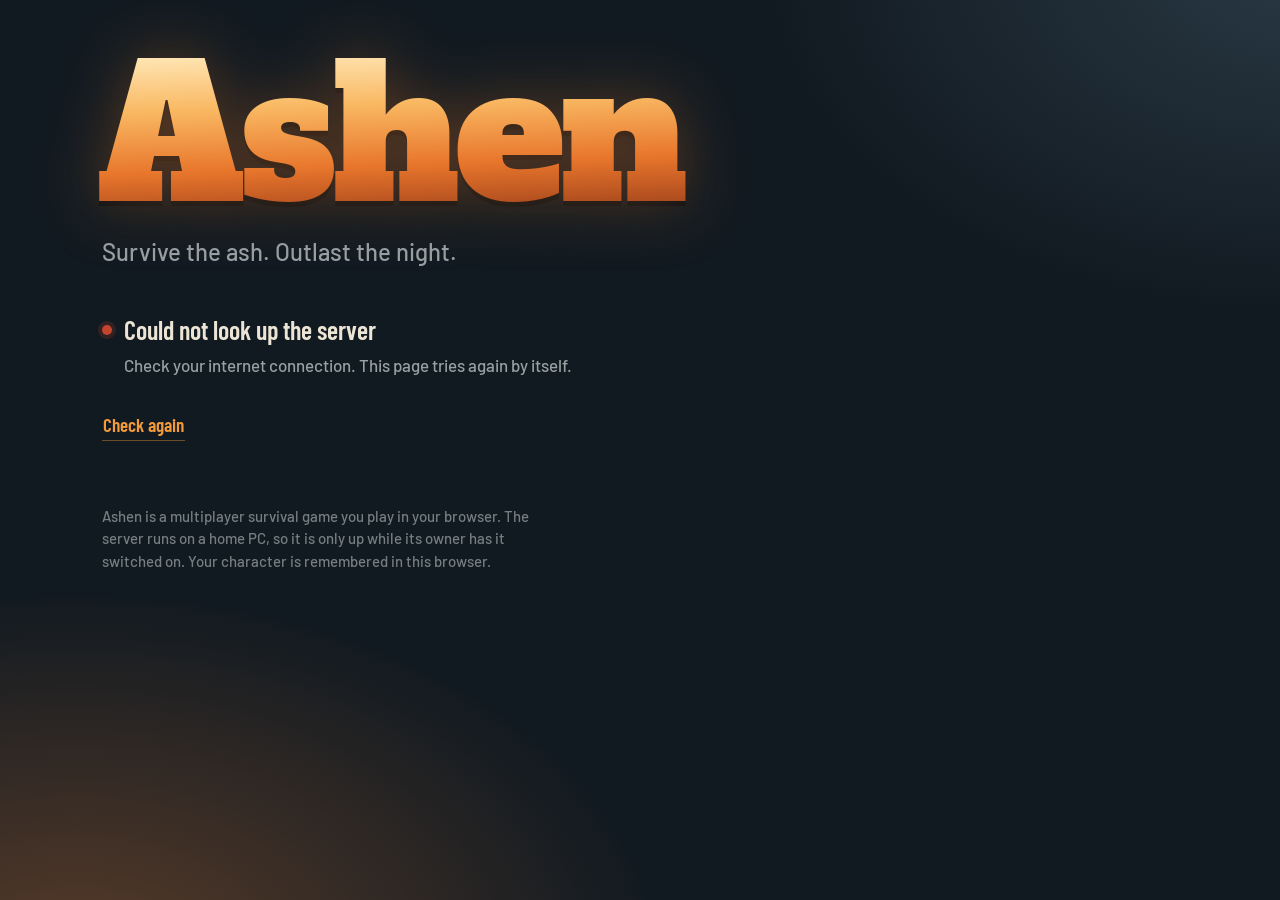
==== index.html @ e6b2dcb2 "Update the Ashen front door page" ====
<!doctype html>
<html lang="en">
<head>
<meta charset="utf-8">
<meta name="viewport" content="width=device-width,initial-scale=1">
<title>Ashen</title>
<meta name="description" content="Ashen is a multiplayer survival game you play in your browser. Survive the ash. Outlast the night.">
<meta name="theme-color" content="#121a21">
<link rel="preconnect" href="https://fonts.googleapis.com">
<link rel="preconnect" href="https://fonts.gstatic.com" crossorigin>
<link rel="stylesheet" href="https://fonts.googleapis.com/css2?family=Alfa+Slab+One&family=Barlow:wght@500;600&family=Barlow+Condensed:wght@600;700&display=swap">
<style>
/* The front door to Ashen. This page never changes address; it finds where the game server is right now and sends you there.
   Same look as the game's home screen: a clearing at night, a campfire off the bottom-left, the moon at the top-right. */
:root{--night:#121a21;--ash:#97a0a3;--bone:#ece5d5;--ember:#f39a3b;--ember-lo:#9a4a17;--cinder:#c4452e;--lichen:#a3b886}
*{box-sizing:border-box}
html,body{min-height:100%;margin:0}
body{display:flex;align-items:center;background:
  radial-gradient(ellipse 65% 60% at 6% 108%,rgba(255,140,60,.3),transparent 70%),
  radial-gradient(ellipse 60% 55% at 102% -4%,rgba(90,122,144,.32),transparent 70%),var(--night);
  color:var(--bone);font:500 18px/1.5 'Barlow',system-ui,sans-serif;-webkit-font-smoothing:antialiased}
main{width:100%;max-width:820px;padding:56px clamp(20px,8vw,120px)}
h1{margin:0 0 0 -.05em;font:400 clamp(92px,19vw,184px)/.88 'Alfa Slab One',Georgia,serif;letter-spacing:-.025em}
h1 span{display:inline-block;padding:0 4px 10px;background:linear-gradient(178deg,#ffe8b8 0%,#f9b862 30%,#e8762c 62%,#8a3216 100%);-webkit-background-clip:text;background-clip:text;color:transparent;filter:drop-shadow(0 0 30px rgba(243,130,48,.32)) drop-shadow(0 5px 0 rgba(6,9,12,.55))}
.tag{margin:6px 0 44px;color:var(--ash);font-size:clamp(19px,2.6vw,24px)}
.status{display:flex;align-items:center;gap:12px;font:600 clamp(22px,3vw,26px)/1.2 'Barlow Condensed',sans-serif}
.dot{flex:none;width:10px;height:10px;border-radius:50%;background:var(--ash)}
.dot.wait{animation:pulse 1.1s ease-in-out infinite}
.dot.ok{background:var(--lichen);box-shadow:0 0 0 4px rgba(163,184,134,.16)}
.dot.bad{background:var(--cinder);box-shadow:0 0 0 4px rgba(196,69,46,.18)}
@keyframes pulse{50%{opacity:.25}}
.sub{margin:8px 0 0 22px;color:var(--ash);font-size:17px;max-width:54ch}
.actions{display:flex;flex-wrap:wrap;align-items:center;gap:18px;margin-top:30px}
.go{display:inline-flex;align-items:center;justify-content:center;height:64px;min-width:220px;padding:0 34px;border-radius:12px;
  background:linear-gradient(180deg,#f8ae50,#ef9233);color:#2b1406;text-decoration:none;font:400 30px/1 'Alfa Slab One',Georgia,serif;
  box-shadow:0 5px 0 var(--ember-lo),0 22px 44px -16px rgba(243,130,48,.6),inset 0 1px 0 rgba(255,236,200,.65)}
.go:hover{background:linear-gradient(180deg,#ffbb62,#f59c3c)}
.go:active{transform:translateY(4px);box-shadow:0 1px 0 var(--ember-lo),inset 0 1px 0 rgba(255,236,200,.65)}
.retry{font:600 19px 'Barlow Condensed',sans-serif;color:var(--ember);background:none;border:0;border-bottom:1px solid rgba(243,154,59,.4);padding:4px 1px;cursor:pointer}
.retry:hover{color:#ffd28a;border-bottom-color:#ffd28a}
.go:focus-visible,.retry:focus-visible{outline:2px solid #ffd28a;outline-offset:4px}
[hidden]{display:none!important}
.foot{margin:64px 0 0;color:rgba(151,160,163,.75);font-size:15px;max-width:58ch}
@media (prefers-reduced-motion:reduce){.dot.wait{animation:none}}
</style>
</head>
<body>
<main>
  <h1><span>Ashen</span></h1>
  <p class="tag">Survive the ash. Outlast the night.</p>

  <div class="status" role="status" aria-live="polite"><i class="dot wait" id="dot" aria-hidden="true"></i><span id="msg">Finding the server…</span></div>
  <p class="sub" id="sub"></p>
  <div class="actions">
    <a class="go" id="go" href="#" hidden>Play</a>
    <button class="retry" id="retry" type="button" hidden>Check again</button>
  </div>

  <p class="foot">Ashen is a multiplayer survival game you play in your browser. The server runs on a home PC, so it is only up while its owner has it switched on. Your character is remembered in this browser.</p>
</main>
<script>
'use strict';
const $ = id => document.getElementById(id);
const local = /^(localhost|127\.0\.0\.1)$/.test(location.hostname);   // testing the page on the PC that runs the server
// where the current link is kept: this site's own link.json, and the same file through GitHub's API (which is never stale)
const owner = location.hostname.endsWith('.github.io') ? location.hostname.split('.')[0] : null;
const repo = owner && (location.pathname.split('/')[1] || `${owner}.github.io`);
const API = owner ? `https://api.github.com/repos/${owner}/${repo}/contents/link.json` : null;
const SAFE = local ? /^https?:\/\/(127\.0\.0\.1|localhost)(:\d+)?$|^https:\/\/[a-z0-9-]+\.trycloudflare\.com$/ : /^https:\/\/[a-z0-9-]+\.trycloudflare\.com$/;   // the only places this page will send you

// Your character: the server knows you by a secret key. The game's address changes whenever the server restarts, so this page
// keeps your key and hands it to the game every time. Without it you would start over after every restart.
const KEY = 'ashen-player-key';
function playerKey(){
  let k = null; try { k = localStorage.getItem(KEY); } catch (e) {}
  if (!k || !/^[A-Za-z0-9_-]{43}$/.test(k)){
    const b = crypto.getRandomValues(new Uint8Array(32));
    k = btoa(String.fromCharCode(...b)).replace(/\+/g, '-').replace(/\//g, '_').replace(/=+$/, '');
    try { localStorage.setItem(KEY, k); } catch (e) {}
  }
  return k;
}

const show = (state, msg, sub) => { $('dot').className = 'dot ' + state; $('msg').textContent = msg; $('sub').textContent = sub || ''; };
const ago = t => { const s = Math.max(0, (Date.now() - t)/1000); if (s < 90) return 'a minute ago'; if (s < 3600) return Math.round(s/60) + ' minutes ago'; if (s < 172800) return Math.round(s/3600) + ' hours ago'; return Math.round(s/86400) + ' days ago'; };
const withTimeout = (p, ms) => Promise.race([p, new Promise((_, no) => setTimeout(() => no(new Error('timeout')), ms))]);

async function readLink(){
  const tries = [];
  if (API) tries.push(() => fetch(API, { headers: { Accept: 'application/vnd.github.raw+json' }, cache: 'no-store' }));
  tries.push(() => fetch('link.json?t=' + Date.now(), { cache: 'no-store' }));
  for (const t of tries){
    try { const r = await withTimeout(t(), 8000); if (r.ok) return await r.json(); } catch (e) {}
  }
  return null;
}

let timer = null;
async function check(){
  clearTimeout(timer); $('retry').hidden = true;
  show('wait', 'Finding the server…');
  const info = await readLink();
  if (!info){ return later('bad', 'Could not look up the server', 'Check your internet connection. This page tries again by itself.'); }
  const url = typeof info.url === 'string' ? info.url.replace(/\/+$/, '') : '';
  const when = Date.parse(info.at);
  if (!info.online || !SAFE.test(url)) return later('bad', 'The server is offline', Number.isFinite(when) ? `It was last switched off ${ago(when)}. This page checks again every 20 seconds.` : 'This page checks again every 20 seconds.');
  let st = null;
  try { const r = await withTimeout(fetch(url + '/status', { cache: 'no-store' }), 8000); if (r.ok) st = await r.json(); } catch (e) {}
  if (!st) return later('bad', 'The server is not answering', 'It may be starting up or just switched off. This page checks again every 20 seconds.');
  const n = st.online | 0, max = st.max | 0, full = max && n >= max;
  const go = url + '/#t=' + playerKey();
  $('go').href = go; $('go').hidden = false;
  if (full) return later('bad', `The server is full (${n} of ${max})`, 'Someone has to leave first. This page checks again every 20 seconds.', true);
  show('ok', n ? `${n} of ${max} survivors online` : `The server is up. Room for ${max}.`, 'Taking you there…');
  setTimeout(() => location.replace(go), 900);
}
function later(state, msg, sub, keepPlay){
  show(state, msg, sub); $('retry').hidden = false; if (!keepPlay) $('go').hidden = true;
  timer = setTimeout(check, 20000);
}
$('retry').addEventListener('click', check);
check();
</script>
</body>
</html>
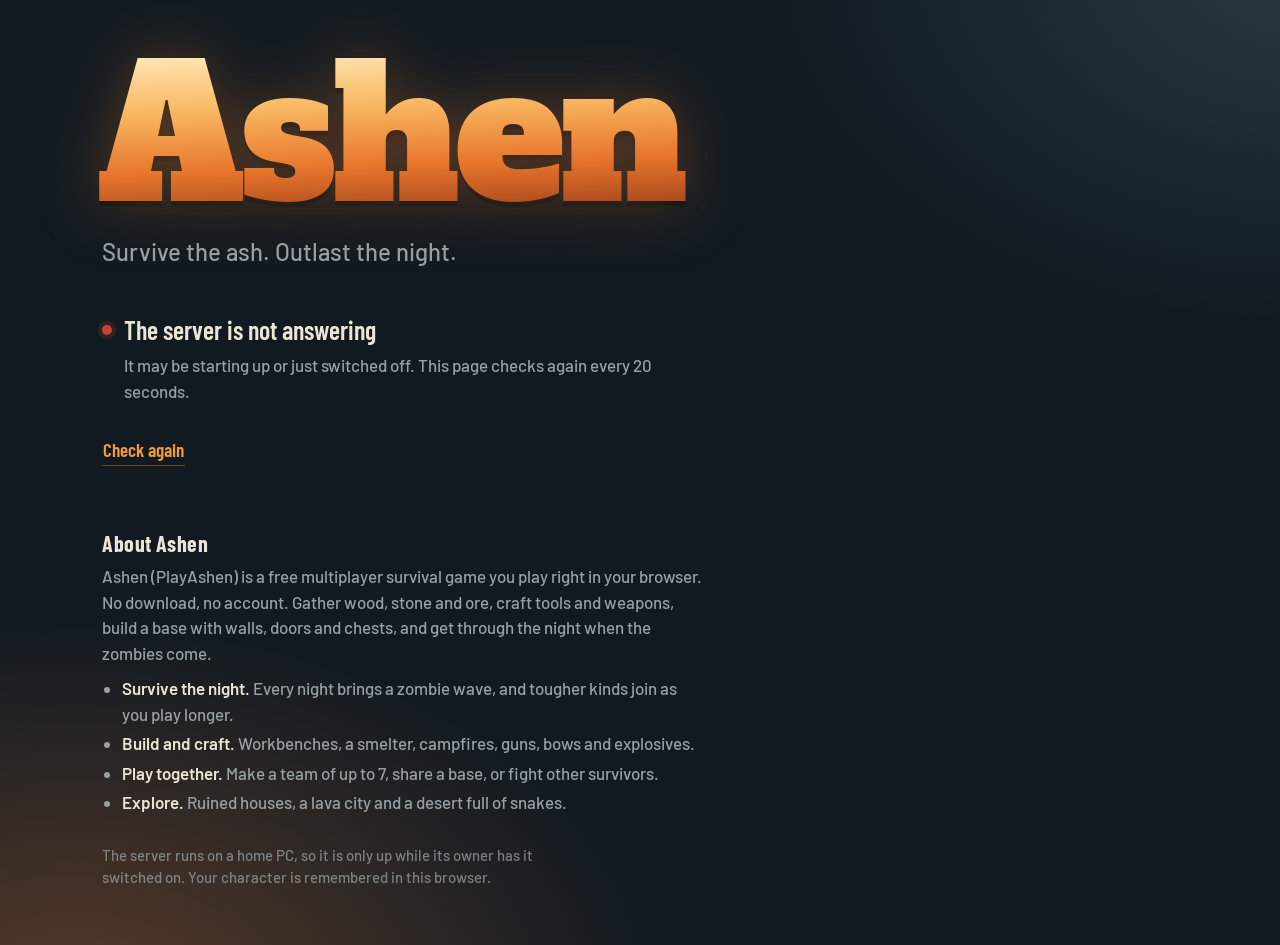
==== commit 143c43ab: "Update the Ashen front door page" ====
--- a/index.html
+++ b/index.html
@@ -3,9 +3,25 @@
 <head>
 <meta charset="utf-8">
 <meta name="viewport" content="width=device-width,initial-scale=1">
-<title>Ashen</title>
-<meta name="description" content="Ashen is a multiplayer survival game you play in your browser. Survive the ash. Outlast the night.">
+<title>PlayAshen – Free Multiplayer Survival Game in Your Browser</title>
+<meta name="description" content="PlayAshen: Ashen is a free multiplayer survival game you play in your browser, no download. Gather, craft, build a base, team up and survive the zombie nights.">
+<meta name="robots" content="index, follow">
+<link rel="canonical" href="https://playashen.github.io/">
+<link rel="icon" type="image/png" sizes="192x192" href="icon-192.png">
+<link rel="icon" type="image/svg+xml" href="icon.svg">
+<link rel="apple-touch-icon" href="icon-192.png">
+<meta property="og:image" content="https://playashen.github.io/icon-512.png">
+<meta property="og:image:width" content="512">
+<meta property="og:image:height" content="512">
+<meta property="og:image:alt" content="The Ashen campfire logo">
+<meta property="og:type" content="website">
+<meta property="og:site_name" content="PlayAshen">
+<meta property="og:title" content="PlayAshen – Free Multiplayer Survival Game in Your Browser">
+<meta property="og:description" content="Gather, craft, build a base, team up and survive the zombie nights. Free, in your browser, no download.">
+<meta property="og:url" content="https://playashen.github.io/">
+<meta name="twitter:card" content="summary">
 <meta name="theme-color" content="#121a21">
+<script type="application/ld+json">{"@context":"https://schema.org","@type":"VideoGame","name":"Ashen","alternateName":"PlayAshen","url":"https://playashen.github.io/","image":"https://playashen.github.io/icon-512.png","description":"A free multiplayer survival game you play in your browser. Gather, craft, build a base, team up and survive the zombie nights.","genre":["Survival","Multiplayer","Sandbox"],"gamePlatform":"Web browser","playMode":["MultiPlayer","CoOp"],"applicationCategory":"Game","operatingSystem":"Any (web browser)","offers":{"@type":"Offer","price":"0","priceCurrency":"USD"}}</script>
 <link rel="preconnect" href="https://fonts.googleapis.com">
 <link rel="preconnect" href="https://fonts.gstatic.com" crossorigin>
 <link rel="stylesheet" href="https://fonts.googleapis.com/css2?family=Alfa+Slab+One&family=Barlow:wght@500;600&family=Barlow+Condensed:wght@600;700&display=swap">
@@ -40,7 +56,13 @@
 .retry:hover{color:#ffd28a;border-bottom-color:#ffd28a}
 .go:focus-visible,.retry:focus-visible{outline:2px solid #ffd28a;outline-offset:4px}
 [hidden]{display:none!important}
-.foot{margin:64px 0 0;color:rgba(151,160,163,.75);font-size:15px;max-width:58ch}
+.about{margin:64px 0 0;max-width:60ch;color:var(--ash);font-size:17px}
+.about h2{margin:0 0 8px;color:var(--bone);font:700 22px/1.2 'Barlow Condensed',sans-serif;letter-spacing:.02em}
+.about p{margin:0 0 10px}
+.about ul{margin:0;padding-left:20px}
+.about li{margin:4px 0}
+.about b{color:var(--bone);font-weight:600}
+.foot{margin:28px 0 0;color:rgba(151,160,163,.75);font-size:15px;max-width:58ch}
 @media (prefers-reduced-motion:reduce){.dot.wait{animation:none}}
 </style>
 </head>
@@ -56,7 +78,18 @@
     <button class="retry" id="retry" type="button" hidden>Check again</button>
   </div>
 
-  <p class="foot">Ashen is a multiplayer survival game you play in your browser. The server runs on a home PC, so it is only up while its owner has it switched on. Your character is remembered in this browser.</p>
+  <section class="about" aria-labelledby="about-h">
+    <h2 id="about-h">About Ashen</h2>
+    <p>Ashen (PlayAshen) is a free multiplayer survival game you play right in your browser. No download, no account. Gather wood, stone and ore, craft tools and weapons, build a base with walls, doors and chests, and get through the night when the zombies come.</p>
+    <ul>
+      <li><b>Survive the night.</b> Every night brings a zombie wave, and tougher kinds join as you play longer.</li>
+      <li><b>Build and craft.</b> Workbenches, a smelter, campfires, guns, bows and explosives.</li>
+      <li><b>Play together.</b> Make a team of up to 7, share a base, or fight other survivors.</li>
+      <li><b>Explore.</b> Ruined houses, a lava city and a desert full of snakes.</li>
+    </ul>
+  </section>
+
+  <p class="foot">The server runs on a home PC, so it is only up while its owner has it switched on. Your character is remembered in this browser.</p>
 </main>
 <script>
 'use strict';
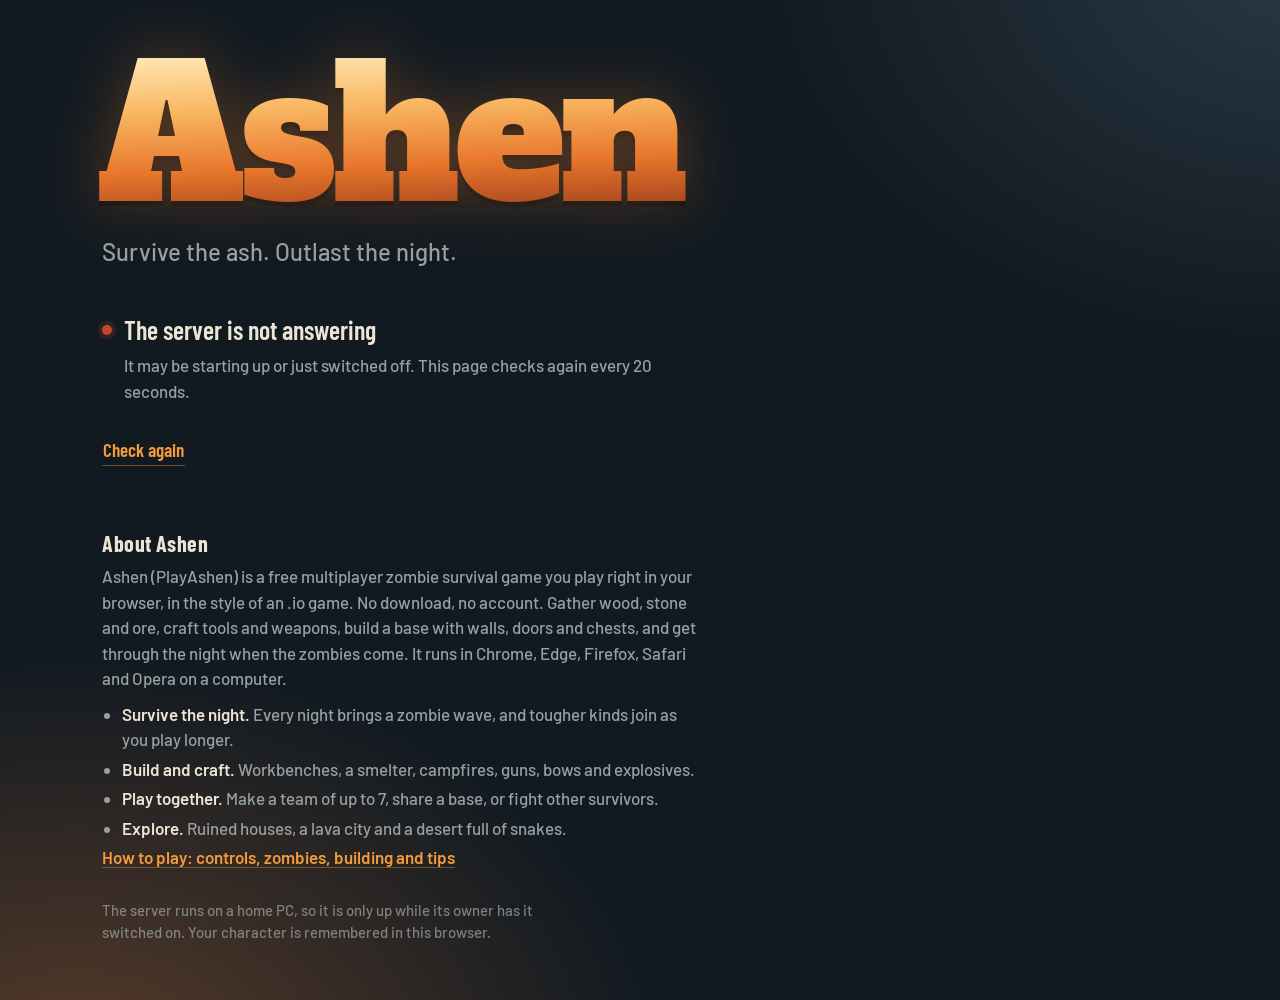
==== commit 5af07915: "Update the Ashen front door page" ====
--- a/index.html
+++ b/index.html
@@ -3,25 +3,33 @@
 <head>
 <meta charset="utf-8">
 <meta name="viewport" content="width=device-width,initial-scale=1">
-<title>PlayAshen – Free Multiplayer Survival Game in Your Browser</title>
-<meta name="description" content="PlayAshen: Ashen is a free multiplayer survival game you play in your browser, no download. Gather, craft, build a base, team up and survive the zombie nights.">
-<meta name="robots" content="index, follow">
+<title>PlayAshen – Free Multiplayer Zombie Survival Game in Your Browser</title>
+<meta name="description" content="Ashen is a free multiplayer zombie survival game you play in your browser, no download or account. Gather, craft, build a base, team up with friends and survive the night.">
+<meta name="robots" content="index, follow, max-image-preview:large">
 <link rel="canonical" href="https://playashen.github.io/">
+<link rel="manifest" href="manifest.webmanifest">
 <link rel="icon" type="image/png" sizes="192x192" href="icon-192.png">
 <link rel="icon" type="image/svg+xml" href="icon.svg">
 <link rel="apple-touch-icon" href="icon-192.png">
-<meta property="og:image" content="https://playashen.github.io/icon-512.png">
-<meta property="og:image:width" content="512">
-<meta property="og:image:height" content="512">
-<meta property="og:image:alt" content="The Ashen campfire logo">
+<meta name="application-name" content="Ashen">
+<meta name="apple-mobile-web-app-title" content="Ashen">
+<!-- the picture shown when the link is shared (Discord, Reddit, X, WhatsApp, iMessage...): 1200 x 630 -->
+<meta property="og:image" content="https://playashen.github.io/og-card.jpg">
+<meta property="og:image:width" content="1200">
+<meta property="og:image:height" content="630">
+<meta property="og:image:alt" content="Ashen: a lone survivor by a campfire under a burning moon. Free multiplayer survival in your browser.">
 <meta property="og:type" content="website">
+<meta property="og:locale" content="en_US">
 <meta property="og:site_name" content="PlayAshen">
-<meta property="og:title" content="PlayAshen – Free Multiplayer Survival Game in Your Browser">
-<meta property="og:description" content="Gather, craft, build a base, team up and survive the zombie nights. Free, in your browser, no download.">
+<meta property="og:title" content="Ashen – Free Multiplayer Zombie Survival in Your Browser">
+<meta property="og:description" content="Gather, craft, build a base, team up with friends and survive the zombie nights. Free, in your browser, no download.">
 <meta property="og:url" content="https://playashen.github.io/">
-<meta name="twitter:card" content="summary">
+<meta name="twitter:card" content="summary_large_image">
+<meta name="twitter:title" content="Ashen – Free Multiplayer Zombie Survival in Your Browser">
+<meta name="twitter:description" content="Gather, craft, build a base, team up with friends and survive the zombie nights. Free, no download.">
+<meta name="twitter:image" content="https://playashen.github.io/og-card.jpg">
 <meta name="theme-color" content="#121a21">
-<script type="application/ld+json">{"@context":"https://schema.org","@type":"VideoGame","name":"Ashen","alternateName":"PlayAshen","url":"https://playashen.github.io/","image":"https://playashen.github.io/icon-512.png","description":"A free multiplayer survival game you play in your browser. Gather, craft, build a base, team up and survive the zombie nights.","genre":["Survival","Multiplayer","Sandbox"],"gamePlatform":"Web browser","playMode":["MultiPlayer","CoOp"],"applicationCategory":"Game","operatingSystem":"Any (web browser)","offers":{"@type":"Offer","price":"0","priceCurrency":"USD"}}</script>
+<script type="application/ld+json">{"@context":"https://schema.org","@type":"VideoGame","name":"Ashen","alternateName":["PlayAshen","Play Ashen"],"url":"https://playashen.github.io/","image":"https://playashen.github.io/og-card.jpg","thumbnailUrl":"https://playashen.github.io/icon-512.png","description":"A free multiplayer zombie survival game you play in your browser. Gather, craft, build a base, team up with friends and survive the zombie nights.","genre":["Survival","Multiplayer","Sandbox","Zombie","Crafting"],"keywords":"survival game, zombie game, multiplayer browser game, io game, crafting, base building, free online game","gamePlatform":"Web browser","playMode":["MultiPlayer","CoOp"],"numberOfPlayers":{"@type":"QuantitativeValue","minValue":1,"maxValue":60},"applicationCategory":"Game","operatingSystem":"Any (web browser)","inLanguage":"en","isAccessibleForFree":true,"offers":{"@type":"Offer","price":"0","priceCurrency":"USD"}}</script>
 <link rel="preconnect" href="https://fonts.googleapis.com">
 <link rel="preconnect" href="https://fonts.gstatic.com" crossorigin>
 <link rel="stylesheet" href="https://fonts.googleapis.com/css2?family=Alfa+Slab+One&family=Barlow:wght@500;600&family=Barlow+Condensed:wght@600;700&display=swap">
@@ -62,6 +70,9 @@
 .about ul{margin:0;padding-left:20px}
 .about li{margin:4px 0}
 .about b{color:var(--bone);font-weight:600}
+.more{margin:16px 0 0}
+.more a{color:var(--ember);font-weight:600;text-decoration:none;border-bottom:1px solid rgba(243,154,59,.4)}
+.more a:hover{color:#ffd28a;border-bottom-color:#ffd28a}
 .foot{margin:28px 0 0;color:rgba(151,160,163,.75);font-size:15px;max-width:58ch}
 @media (prefers-reduced-motion:reduce){.dot.wait{animation:none}}
 </style>
@@ -80,13 +91,14 @@
 
   <section class="about" aria-labelledby="about-h">
     <h2 id="about-h">About Ashen</h2>
-    <p>Ashen (PlayAshen) is a free multiplayer survival game you play right in your browser. No download, no account. Gather wood, stone and ore, craft tools and weapons, build a base with walls, doors and chests, and get through the night when the zombies come.</p>
+    <p>Ashen (PlayAshen) is a free multiplayer zombie survival game you play right in your browser, in the style of an .io game. No download, no account. Gather wood, stone and ore, craft tools and weapons, build a base with walls, doors and chests, and get through the night when the zombies come. It runs in Chrome, Edge, Firefox, Safari and Opera on a computer.</p>
     <ul>
       <li><b>Survive the night.</b> Every night brings a zombie wave, and tougher kinds join as you play longer.</li>
       <li><b>Build and craft.</b> Workbenches, a smelter, campfires, guns, bows and explosives.</li>
       <li><b>Play together.</b> Make a team of up to 7, share a base, or fight other survivors.</li>
       <li><b>Explore.</b> Ruined houses, a lava city and a desert full of snakes.</li>
     </ul>
+    <p class="more"><a href="guide.html">How to play: controls, zombies, building and tips</a></p>
   </section>
 
   <p class="foot">The server runs on a home PC, so it is only up while its owner has it switched on. Your character is remembered in this browser.</p>
@@ -104,6 +116,9 @@
 // Your character: the server knows you by a secret key. The game's address changes whenever the server restarts, so this page
 // keeps your key and hands it to the game every time. Without it you would start over after every restart.
 const KEY = 'ashen-player-key';
+// someone who has played before goes straight into the game; a first-time visitor (or a search engine) stays on this page and
+// presses Play, so they can read what the game is, and search engines see a page instead of a jump to a changing address
+let returning = false; try { returning = !!localStorage.getItem(KEY); } catch (e) {}
 function playerKey(){
   let k = null; try { k = localStorage.getItem(KEY); } catch (e) {}
   if (!k || !/^[A-Za-z0-9_-]{43}$/.test(k)){
@@ -141,12 +156,14 @@
   try { const r = await withTimeout(fetch(url + '/status', { cache: 'no-store' }), 8000); if (r.ok) st = await r.json(); } catch (e) {}
   if (!st) return later('bad', 'The server is not answering', 'It may be starting up or just switched off. This page checks again every 20 seconds.');
   const n = st.online | 0, max = st.max | 0, full = max && n >= max;
-  const go = url + '/#t=' + playerKey();
-  $('go').href = go; $('go').hidden = false;
+  $('go').href = url + '/'; $('go').hidden = false;   // the key is only made (and added) when they actually press Play
   if (full) return later('bad', `The server is full (${n} of ${max})`, 'Someone has to leave first. This page checks again every 20 seconds.', true);
-  show('ok', n ? `${n} of ${max} survivors online` : `The server is up. Room for ${max}.`, 'Taking you there…');
-  setTimeout(() => location.replace(go), 900);
+  const head = n ? `${n} of ${max} survivors online` : `The server is up. Room for ${max}.`;
+  if (!returning){ show('ok', head, 'Press Play to join. No download or account needed.'); timer = setTimeout(check, 60000); return; }
+  show('ok', head, 'Taking you there…');
+  setTimeout(() => location.replace(url + '/#t=' + playerKey()), 900);
 }
+$('go').addEventListener('click', e => { const h = $('go').getAttribute('href'); if (!h || h === '#') return; e.preventDefault(); location.assign(h.replace(/\/?$/, '/') + '#t=' + playerKey()); });
 function later(state, msg, sub, keepPlay){
   show(state, msg, sub); $('retry').hidden = false; if (!keepPlay) $('go').hidden = true;
   timer = setTimeout(check, 20000);
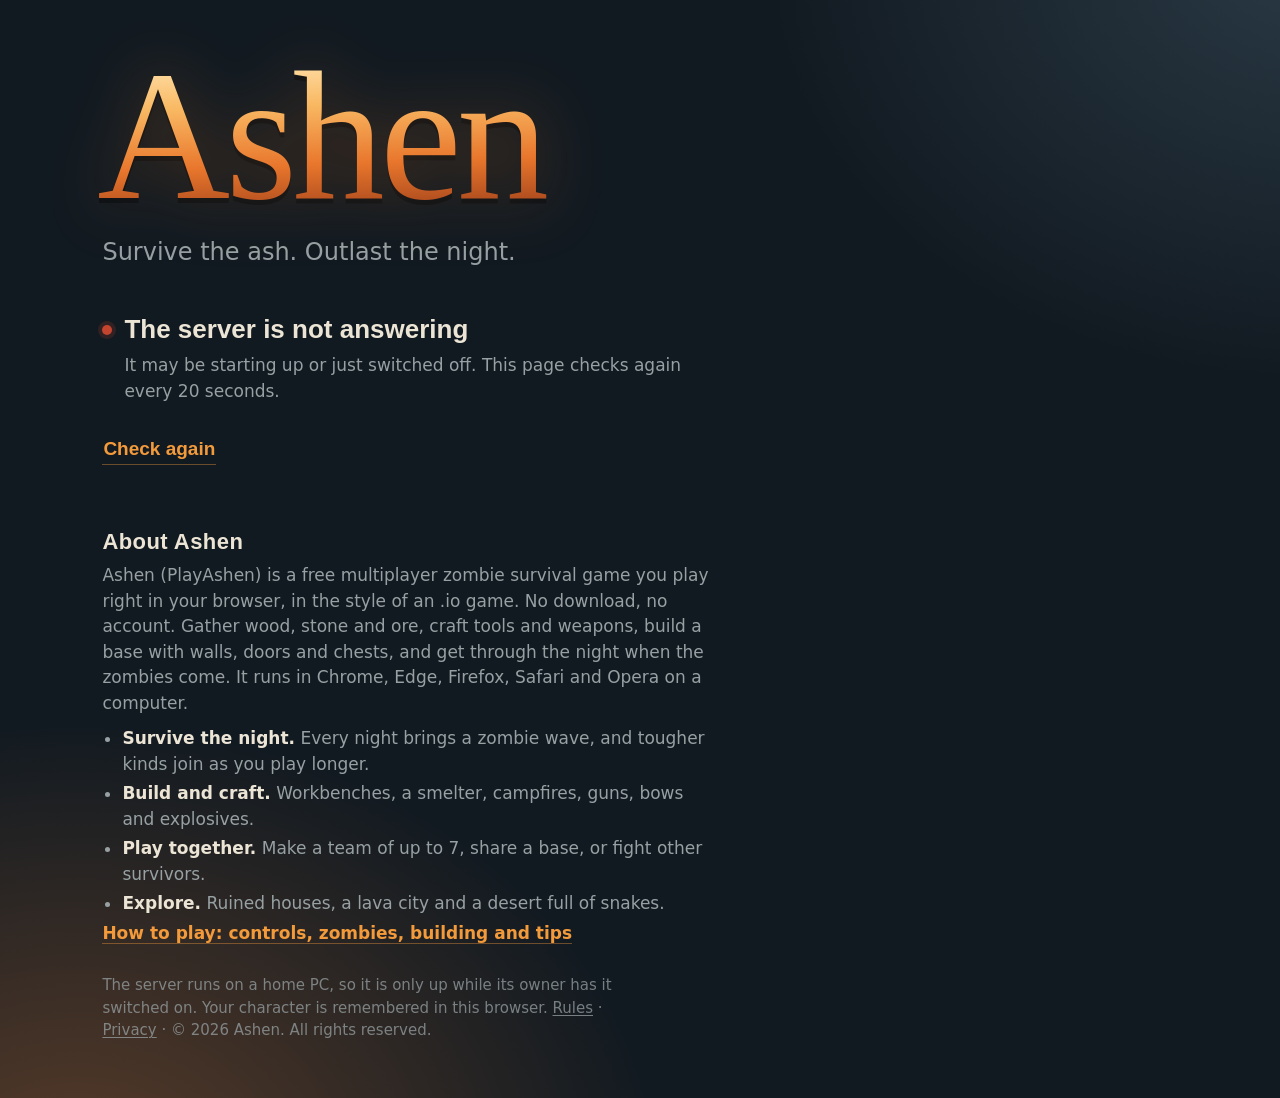
==== commit 956ae092: "Update the Ashen front door page" ====
--- a/index.html
+++ b/index.html
@@ -30,9 +30,7 @@
 <meta name="twitter:image" content="https://playashen.github.io/og-card.jpg">
 <meta name="theme-color" content="#121a21">
 <script type="application/ld+json">{"@context":"https://schema.org","@type":"VideoGame","name":"Ashen","alternateName":["PlayAshen","Play Ashen"],"url":"https://playashen.github.io/","image":"https://playashen.github.io/og-card.jpg","thumbnailUrl":"https://playashen.github.io/icon-512.png","description":"A free multiplayer zombie survival game you play in your browser. Gather, craft, build a base, team up with friends and survive the zombie nights.","genre":["Survival","Multiplayer","Sandbox","Zombie","Crafting"],"keywords":"survival game, zombie game, multiplayer browser game, io game, crafting, base building, free online game","gamePlatform":"Web browser","playMode":["MultiPlayer","CoOp"],"numberOfPlayers":{"@type":"QuantitativeValue","minValue":1,"maxValue":60},"applicationCategory":"Game","operatingSystem":"Any (web browser)","inLanguage":"en","isAccessibleForFree":true,"offers":{"@type":"Offer","price":"0","priceCurrency":"USD"}}</script>
-<link rel="preconnect" href="https://fonts.googleapis.com">
-<link rel="preconnect" href="https://fonts.gstatic.com" crossorigin>
-<link rel="stylesheet" href="https://fonts.googleapis.com/css2?family=Alfa+Slab+One&family=Barlow:wght@500;600&family=Barlow+Condensed:wght@600;700&display=swap">
+<link rel="stylesheet" href="fonts.css">
 <style>
 /* The front door to Ashen. This page never changes address; it finds where the game server is right now and sends you there.
    Same look as the game's home screen: a clearing at night, a campfire off the bottom-left, the moon at the top-right. */
@@ -73,6 +71,8 @@
 .more{margin:16px 0 0}
 .more a{color:var(--ember);font-weight:600;text-decoration:none;border-bottom:1px solid rgba(243,154,59,.4)}
 .more a:hover{color:#ffd28a;border-bottom-color:#ffd28a}
+.foot a{color:inherit;text-underline-offset:2px}
+.foot a:hover{color:var(--bone)}
 .foot{margin:28px 0 0;color:rgba(151,160,163,.75);font-size:15px;max-width:58ch}
 @media (prefers-reduced-motion:reduce){.dot.wait{animation:none}}
 </style>
@@ -101,7 +101,7 @@
     <p class="more"><a href="guide.html">How to play: controls, zombies, building and tips</a></p>
   </section>
 
-  <p class="foot">The server runs on a home PC, so it is only up while its owner has it switched on. Your character is remembered in this browser.</p>
+  <p class="foot">The server runs on a home PC, so it is only up while its owner has it switched on. Your character is remembered in this browser. <a href="rules.html">Rules</a> · <a href="privacy.html">Privacy</a> · © 2026 Ashen. All rights reserved.</p>
 </main>
 <script>
 'use strict';
@@ -119,6 +119,15 @@
 // someone who has played before goes straight into the game; a first-time visitor (or a search engine) stays on this page and
 // presses Play, so they can read what the game is, and search engines see a page instead of a jump to a changing address
 let returning = false; try { returning = !!localStorage.getItem(KEY); } catch (e) {}
+// where this visitor came from, for the server's play statistics: just a site name (reddit.com) or a tag you put on your own
+// links (playashen.github.io/?ref=tiktok). Nothing else about the visit is recorded, and nothing is sent until they press Play.
+const REF = (() => {
+  const tag = (new URLSearchParams(location.search).get('ref') || '').toLowerCase();
+  if (/^[a-z0-9_-]{1,40}$/.test(tag)) return tag;
+  try { const h = new URL(document.referrer).hostname.replace(/^www\./, ''); if (h && h !== location.hostname && /^[a-z0-9.-]{1,60}$/.test(h)) return h; } catch (e) {}
+  return '';
+})();
+const gameLink = base => base.replace(/\/?$/, '/') + '#t=' + playerKey() + (REF ? '&r=' + REF : '');
 function playerKey(){
   let k = null; try { k = localStorage.getItem(KEY); } catch (e) {}
   if (!k || !/^[A-Za-z0-9_-]{43}$/.test(k)){
@@ -161,9 +170,9 @@
   const head = n ? `${n} of ${max} survivors online` : `The server is up. Room for ${max}.`;
   if (!returning){ show('ok', head, 'Press Play to join. No download or account needed.'); timer = setTimeout(check, 60000); return; }
   show('ok', head, 'Taking you there…');
-  setTimeout(() => location.replace(url + '/#t=' + playerKey()), 900);
+  setTimeout(() => location.replace(gameLink(url)), 900);
 }
-$('go').addEventListener('click', e => { const h = $('go').getAttribute('href'); if (!h || h === '#') return; e.preventDefault(); location.assign(h.replace(/\/?$/, '/') + '#t=' + playerKey()); });
+$('go').addEventListener('click', e => { const h = $('go').getAttribute('href'); if (!h || h === '#') return; e.preventDefault(); location.assign(gameLink(h)); });
 function later(state, msg, sub, keepPlay){
   show(state, msg, sub); $('retry').hidden = false; if (!keepPlay) $('go').hidden = true;
   timer = setTimeout(check, 20000);
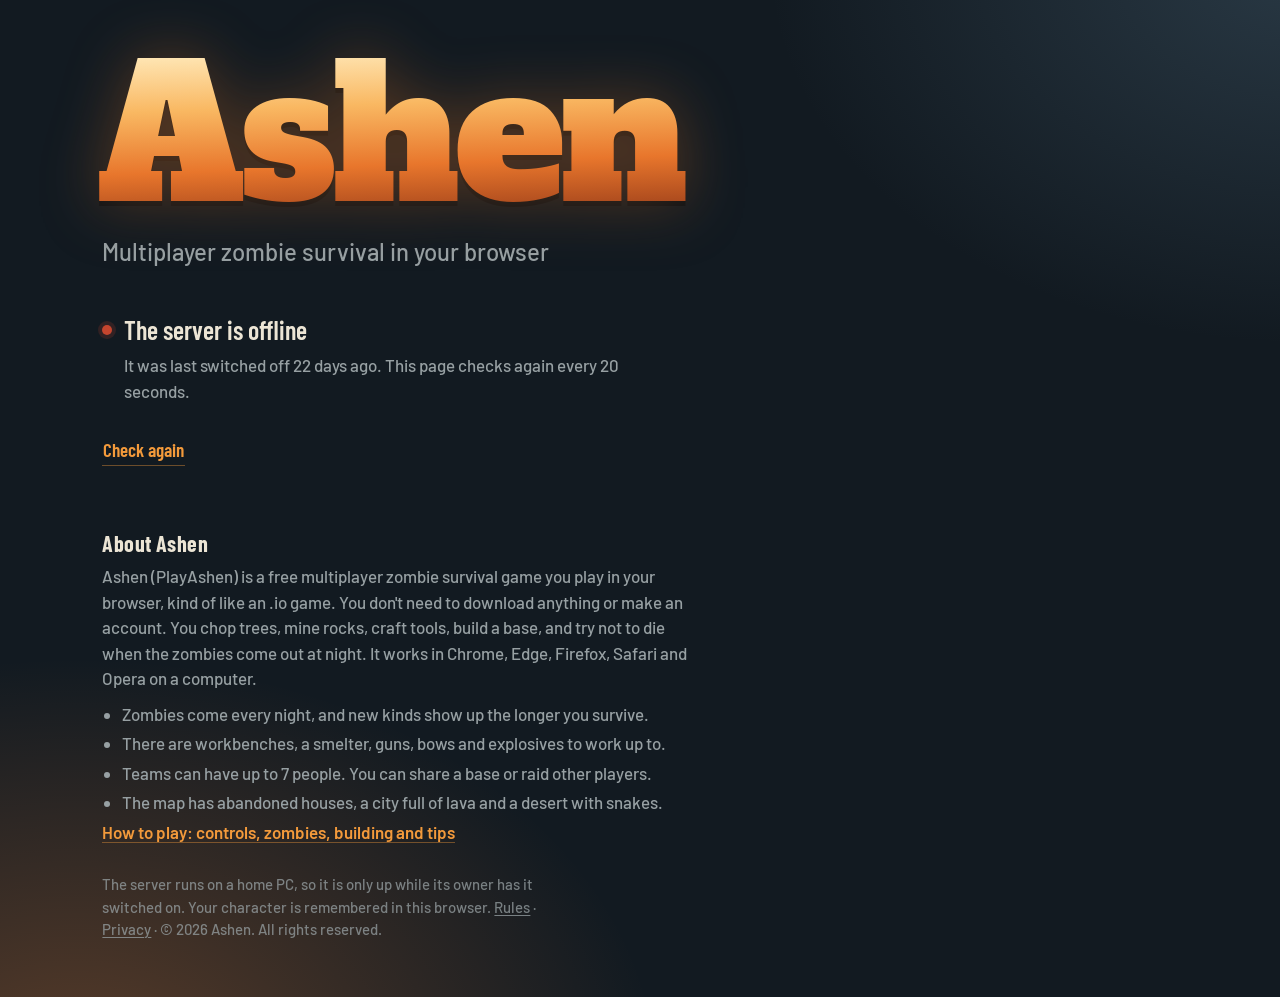
==== commit 310284cf: "Update the Ashen front door page" ====
--- a/index.html
+++ b/index.html
@@ -17,7 +17,7 @@
 <meta property="og:image" content="https://playashen.github.io/og-card.jpg">
 <meta property="og:image:width" content="1200">
 <meta property="og:image:height" content="630">
-<meta property="og:image:alt" content="Ashen: a lone survivor by a campfire under a burning moon. Free multiplayer survival in your browser.">
+<meta property="og:image:alt" content="Ashen: a player by a campfire at night. Free multiplayer survival in your browser.">
 <meta property="og:type" content="website">
 <meta property="og:locale" content="en_US">
 <meta property="og:site_name" content="PlayAshen">
@@ -80,7 +80,7 @@
 <body>
 <main>
   <h1><span>Ashen</span></h1>
-  <p class="tag">Survive the ash. Outlast the night.</p>
+  <p class="tag">Multiplayer zombie survival in your browser</p>
 
   <div class="status" role="status" aria-live="polite"><i class="dot wait" id="dot" aria-hidden="true"></i><span id="msg">Finding the server…</span></div>
   <p class="sub" id="sub"></p>
@@ -91,12 +91,12 @@
 
   <section class="about" aria-labelledby="about-h">
     <h2 id="about-h">About Ashen</h2>
-    <p>Ashen (PlayAshen) is a free multiplayer zombie survival game you play right in your browser, in the style of an .io game. No download, no account. Gather wood, stone and ore, craft tools and weapons, build a base with walls, doors and chests, and get through the night when the zombies come. It runs in Chrome, Edge, Firefox, Safari and Opera on a computer.</p>
+    <p>Ashen (PlayAshen) is a free multiplayer zombie survival game you play in your browser, kind of like an .io game. You don't need to download anything or make an account. You chop trees, mine rocks, craft tools, build a base, and try not to die when the zombies come out at night. It works in Chrome, Edge, Firefox, Safari and Opera on a computer.</p>
     <ul>
-      <li><b>Survive the night.</b> Every night brings a zombie wave, and tougher kinds join as you play longer.</li>
-      <li><b>Build and craft.</b> Workbenches, a smelter, campfires, guns, bows and explosives.</li>
-      <li><b>Play together.</b> Make a team of up to 7, share a base, or fight other survivors.</li>
-      <li><b>Explore.</b> Ruined houses, a lava city and a desert full of snakes.</li>
+      <li>Zombies come every night, and new kinds show up the longer you survive.</li>
+      <li>There are workbenches, a smelter, guns, bows and explosives to work up to.</li>
+      <li>Teams can have up to 7 people. You can share a base or raid other players.</li>
+      <li>The map has abandoned houses, a city full of lava and a desert with snakes.</li>
     </ul>
     <p class="more"><a href="guide.html">How to play: controls, zombies, building and tips</a></p>
   </section>
--- a/fonts.css
+++ b/fonts.css
@@ -0,0 +1,9 @@
+/* Fonts served from this site (not Google), so visiting does not send your address to Google. SIL Open Font License: see fonts/OFL-*.txt */
+@font-face{font-family:'Alfa Slab One';font-style:normal;font-weight:400;font-display:swap;src:url(fonts/alfa-slab-one-400.woff2) format('woff2');unicode-range:U+0000-00FF, U+0131, U+0152-0153, U+02BB-02BC, U+02C6, U+02DA, U+02DC, U+0304, U+0308, U+0329, U+2000-206F, U+20AC, U+2122, U+2191, U+2193, U+2212, U+2215, U+FEFF, U+FFFD}
+@font-face{font-family:'Barlow';font-style:normal;font-weight:400;font-display:swap;src:url(fonts/barlow-400.woff2) format('woff2');unicode-range:U+0000-00FF, U+0131, U+0152-0153, U+02BB-02BC, U+02C6, U+02DA, U+02DC, U+0304, U+0308, U+0329, U+2000-206F, U+20AC, U+2122, U+2191, U+2193, U+2212, U+2215, U+FEFF, U+FFFD}
+@font-face{font-family:'Barlow';font-style:normal;font-weight:500;font-display:swap;src:url(fonts/barlow-500.woff2) format('woff2');unicode-range:U+0000-00FF, U+0131, U+0152-0153, U+02BB-02BC, U+02C6, U+02DA, U+02DC, U+0304, U+0308, U+0329, U+2000-206F, U+20AC, U+2122, U+2191, U+2193, U+2212, U+2215, U+FEFF, U+FFFD}
+@font-face{font-family:'Barlow';font-style:normal;font-weight:600;font-display:swap;src:url(fonts/barlow-600.woff2) format('woff2');unicode-range:U+0000-00FF, U+0131, U+0152-0153, U+02BB-02BC, U+02C6, U+02DA, U+02DC, U+0304, U+0308, U+0329, U+2000-206F, U+20AC, U+2122, U+2191, U+2193, U+2212, U+2215, U+FEFF, U+FFFD}
+@font-face{font-family:'Barlow';font-style:normal;font-weight:700;font-display:swap;src:url(fonts/barlow-700.woff2) format('woff2');unicode-range:U+0000-00FF, U+0131, U+0152-0153, U+02BB-02BC, U+02C6, U+02DA, U+02DC, U+0304, U+0308, U+0329, U+2000-206F, U+20AC, U+2122, U+2191, U+2193, U+2212, U+2215, U+FEFF, U+FFFD}
+@font-face{font-family:'Barlow Condensed';font-style:normal;font-weight:500;font-display:swap;src:url(fonts/barlow-condensed-500.woff2) format('woff2');unicode-range:U+0000-00FF, U+0131, U+0152-0153, U+02BB-02BC, U+02C6, U+02DA, U+02DC, U+0304, U+0308, U+0329, U+2000-206F, U+20AC, U+2122, U+2191, U+2193, U+2212, U+2215, U+FEFF, U+FFFD}
+@font-face{font-family:'Barlow Condensed';font-style:normal;font-weight:600;font-display:swap;src:url(fonts/barlow-condensed-600.woff2) format('woff2');unicode-range:U+0000-00FF, U+0131, U+0152-0153, U+02BB-02BC, U+02C6, U+02DA, U+02DC, U+0304, U+0308, U+0329, U+2000-206F, U+20AC, U+2122, U+2191, U+2193, U+2212, U+2215, U+FEFF, U+FFFD}
+@font-face{font-family:'Barlow Condensed';font-style:normal;font-weight:700;font-display:swap;src:url(fonts/barlow-condensed-700.woff2) format('woff2');unicode-range:U+0000-00FF, U+0131, U+0152-0153, U+02BB-02BC, U+02C6, U+02DA, U+02DC, U+0304, U+0308, U+0329, U+2000-206F, U+20AC, U+2122, U+2191, U+2193, U+2212, U+2215, U+FEFF, U+FFFD}
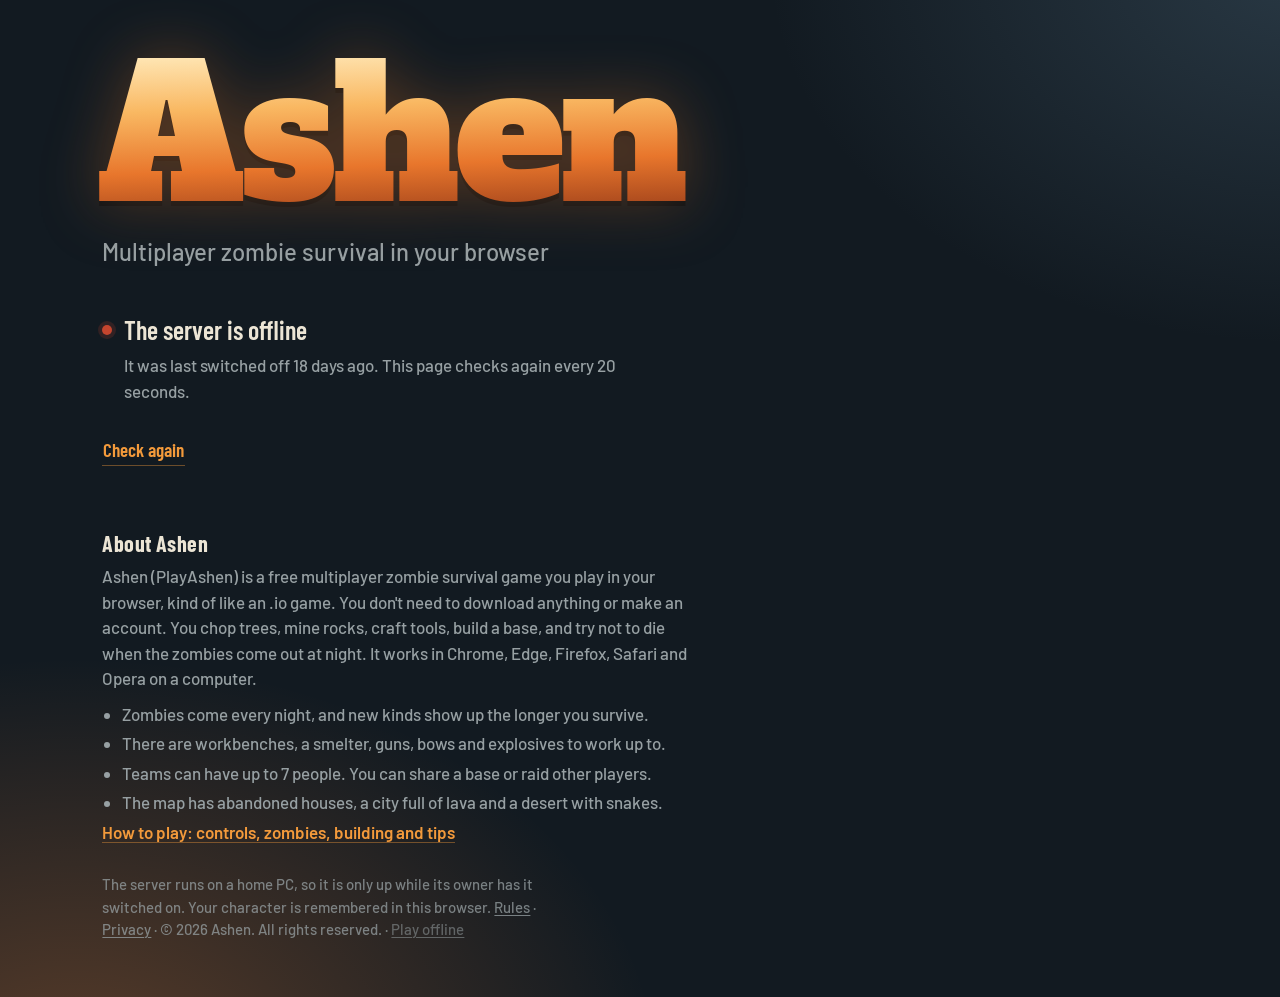
==== commit 14a8ad17: "Update the Ashen front door page" ====
--- a/index.html
+++ b/index.html
@@ -75,6 +75,24 @@
 .foot a:hover{color:var(--bone)}
 .foot{margin:28px 0 0;color:rgba(151,160,163,.75);font-size:15px;max-width:58ch}
 @media (prefers-reduced-motion:reduce){.dot.wait{animation:none}}
+.offl{font:inherit;color:inherit;background:none;border:0;padding:0;text-decoration:underline;text-underline-offset:2px;cursor:pointer;opacity:.7}
+.offl:hover{color:var(--bone);opacity:1}
+#offDlg{width:min(520px,calc(100vw - 32px));padding:26px 26px 22px;border:1px solid rgba(236,229,213,.14);border-radius:14px;background:#17212a;color:var(--bone);box-shadow:0 30px 80px -20px rgba(0,0,0,.7)}
+#offDlg::backdrop{background:rgba(6,9,12,.72)}
+#offDlg h2{margin:0 0 10px;font:700 26px/1.1 'Barlow Condensed',sans-serif;letter-spacing:.01em}
+#offDlg p{margin:0 0 12px;color:var(--ash);font-size:16px;line-height:1.45}
+#offDlg a{color:var(--ember);font-weight:600}
+.osl{display:grid;grid-template-columns:1fr auto;gap:2px 12px;margin:14px 0 0;font:600 17px/1.2 'Barlow Condensed',sans-serif}
+.osl output{color:var(--ember);text-align:right}
+.osl input{grid-column:1/-1;width:100%;accent-color:var(--ember);margin:4px 0 0}
+.osl small{grid-column:1/-1;display:flex;justify-content:space-between;color:rgba(151,160,163,.8);font:500 13px 'Barlow',sans-serif}
+.orow{display:flex;flex-wrap:wrap;align-items:center;gap:14px;margin-top:22px}
+.ogo{height:46px;padding:0 22px;border:0;border-radius:10px;background:linear-gradient(180deg,#f8ae50,#ef9233);color:#2b1406;font:400 20px/1 'Alfa Slab One',Georgia,serif;cursor:pointer;box-shadow:0 4px 0 var(--ember-lo)}
+.ogo:active{transform:translateY(3px);box-shadow:0 1px 0 var(--ember-lo)}
+.olnk{font:600 17px 'Barlow Condensed',sans-serif;color:var(--ash);background:none;border:0;border-bottom:1px solid rgba(151,160,163,.4);padding:3px 1px;cursor:pointer}
+.olnk:hover{color:var(--bone)}
+.olnk.warn{color:#e58f7a;border-bottom-color:rgba(229,143,122,.4);margin-left:auto}
+#offFrame{position:fixed;inset:0;width:100%;height:100%;border:0;background:#121a21;z-index:10}
 </style>
 </head>
 <body>
@@ -101,8 +119,18 @@
     <p class="more"><a href="guide.html">How to play: controls, zombies, building and tips</a></p>
   </section>
 
-  <p class="foot">The server runs on a home PC, so it is only up while its owner has it switched on. Your character is remembered in this browser. <a href="rules.html">Rules</a> · <a href="privacy.html">Privacy</a> · © 2026 Ashen. All rights reserved.</p>
+  <p class="foot">The server runs on a home PC, so it is only up while its owner has it switched on. Your character is remembered in this browser. <a href="rules.html">Rules</a> · <a href="privacy.html">Privacy</a> · © 2026 Ashen. All rights reserved. · <button type="button" class="offl" id="offl">Play offline</button></p>
 </main>
+<dialog id="offDlg" aria-labelledby="offH">
+  <h2 id="offH">Play offline</h2>
+  <p>Offline mode is a backup for when the online server is down. The game runs right here in your browser, with bots instead of real players, and your offline world is kept only in this browser. We suggest going back to the online game whenever it is up.</p>
+  <p>If something isn't working, join our <a href="https://discord.gg/AM4NHkZPKM" target="_blank" rel="noopener">Discord</a> and send us a message, or email Ashen support.</p>
+  <label class="osl">Bots <output id="oBv"></output><input type="range" id="oB" min="0" max="30" step="1"><small><span>None</span><span>30</span></small></label>
+  <label class="osl">Bot weapons <output id="oWv"></output><input type="range" id="oW" min="0" max="100" step="1"><small><span>Melee only</span><span>The best guns, early</span></small></label>
+  <label class="osl">Bot aim <output id="oAv"></output><input type="range" id="oA" min="0" max="100" step="1"><small><span>Wild</span><span>Sharp</span></small></label>
+  <label class="osl">Bot aggression <output id="oGv"></output><input type="range" id="oG" min="0" max="100" step="1"><small><span>Peaceful</span><span>Ruthless</span></small></label>
+  <div class="orow"><button type="button" class="ogo" id="oGo">Start offline</button><button type="button" class="olnk" id="oBack">Back to online</button><button type="button" class="olnk warn" id="oNew">New world</button></div>
+</dialog>
 <script>
 'use strict';
 const $ = id => document.getElementById(id);
@@ -152,7 +180,7 @@
   return null;
 }
 
-let timer = null;
+let timer = null, jump = null, offline = /^#offline$/i.test(location.hash);
 async function check(){
   clearTimeout(timer); $('retry').hidden = true;
   show('wait', 'Finding the server…');
@@ -169,8 +197,9 @@
   if (full) return later('bad', `The server is full (${n} of ${max})`, 'Someone has to leave first. This page checks again every 20 seconds.', true);
   const head = n ? `${n} of ${max} survivors online` : `The server is up. Room for ${max}.`;
   if (!returning){ show('ok', head, 'Press Play to join. No download or account needed.'); timer = setTimeout(check, 60000); return; }
+  if (offline) return;
   show('ok', head, 'Taking you there…');
-  setTimeout(() => location.replace(gameLink(url)), 900);
+  jump = setTimeout(() => { if (!offline) location.replace(gameLink(url)); }, 900);
 }
 $('go').addEventListener('click', e => { const h = $('go').getAttribute('href'); if (!h || h === '#') return; e.preventDefault(); location.assign(gameLink(h)); });
 function later(state, msg, sub, keepPlay){
@@ -179,6 +208,31 @@
 }
 $('retry').addEventListener('click', check);
 check();
+
+// ---- offline mode: the game and its server run in this page (bots instead of players). Settings kept in this browser.
+const OFF_KEY = 'ashen-offline-settings', dlg = $('offDlg');
+const SL = [['oB', 'b', 10, v => v === 0 ? 'none' : String(v)], ['oW', 'w', 50, v => v < 12 ? 'melee only' : v < 40 ? 'few guns' : v < 65 ? 'normal' : v < 88 ? 'well armed' : 'best guns'],
+  ['oA', 'a', 50, v => v < 20 ? 'wild' : v < 40 ? 'shaky' : v < 65 ? 'normal' : v < 85 ? 'good' : 'sharp'], ['oG', 'g', 50, v => v < 20 ? 'peaceful' : v < 40 ? 'calm' : v < 65 ? 'normal' : v < 85 ? 'hostile' : 'ruthless']];
+let offSet = {}; try { offSet = JSON.parse(localStorage.getItem(OFF_KEY) || '{}') || {}; } catch (e) {}
+for (const [id, k, d, label] of SL){ const el = $(id), out = $(id + 'v'); el.value = Number.isFinite(offSet[k]) ? offSet[k] : d; const upd = () => { out.textContent = label(+el.value); }; el.addEventListener('input', upd); upd(); }
+function openOffline(){ offline = true; clearTimeout(jump); clearTimeout(timer); if (!dlg.open) dlg.showModal(); }
+$('offl').addEventListener('click', openOffline);
+$('oBack').addEventListener('click', () => { dlg.close(); offline = false; history.replaceState(null, '', location.pathname + location.search); check(); });
+$('oNew').addEventListener('click', e => {
+  const b = e.currentTarget; if (!b.dataset.sure){ b.dataset.sure = '1'; b.textContent = 'Delete the offline world?'; setTimeout(() => { delete b.dataset.sure; b.textContent = 'New world'; }, 4000); return; }
+  delete b.dataset.sure; b.textContent = 'Deleting…';
+  const done = t => { b.textContent = t; setTimeout(() => { b.textContent = 'New world'; }, 2500); };
+  try { const r = indexedDB.deleteDatabase('ashen-offline'); r.onsuccess = () => done('Deleted: a fresh world next time'); r.onerror = r.onblocked = () => done('Could not delete it'); } catch (err){ done('Could not delete it'); }
+});
+$('oGo').addEventListener('click', () => {
+  const v = {}; for (const [id, k] of SL) v[k] = +$(id).value; try { localStorage.setItem(OFF_KEY, JSON.stringify(v)); } catch (e) {}
+  offline = true; clearTimeout(jump); clearTimeout(timer); dlg.close();
+  const f = document.createElement('iframe'); f.id = 'offFrame'; f.title = 'Ashen (offline)'; f.allow = 'autoplay; fullscreen';
+  f.src = 'play-offline.html#' + new URLSearchParams(Object.entries(v).map(([k, x]) => [k, String(x)])).toString();
+  document.body.appendChild(f); document.querySelector('main').hidden = true; document.title = 'Ashen (offline)';
+  f.addEventListener('load', () => { try { f.contentWindow.focus(); } catch (e) {} });
+});
+if (offline) openOffline();
 </script>
 </body>
 </html>
